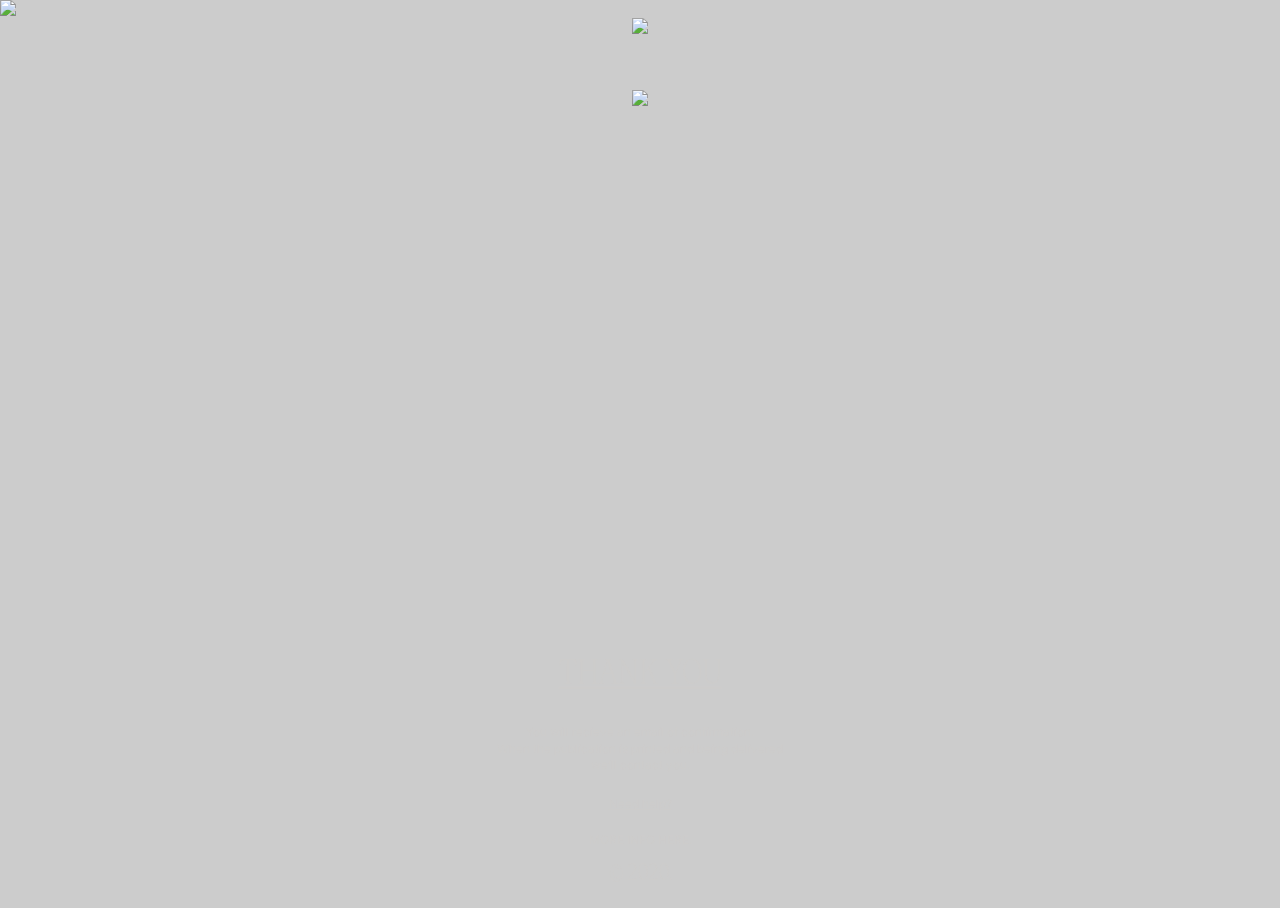
==== checkout.html @ 63e519e0 "Add files via upload" ====
<!DOCTYPE html>
<html lang="en">
<head>
        <meta charset="UTF-8">
        <meta name="author" content="Handcoded and designed by Nádia Alexandre">
        <meta name="theme-color" content="rgb(0, 0, 0)">
        <meta name="description" content="">
        <meta name="keywords" content="publication, photography, henrique jadson paris, london, portugal, film, artist">
        <meta name="google" content="notranslate">
        <meta property="og:image" content="images/preview.jpg">
        <meta property="og:image:type" content="image/jpg">
        <meta property="og:image:width" content="600">
        <meta property="og:image:height" content="320">

<title>ANDQTT.</title>

<link rel="stylesheet" type="text/css" href="style.css">
<link href="https://fonts.googleapis.com/css2?family=Inter&display=swap" rel="stylesheet">
<script src="jquery-3.3.1.js"></script>
<script src="js.js" type="text/javascript"></script>

</head>

<body>

        <div id="background">
                <img class="fundo" src="images/fundo.gif">
        </div>

<div id="main">    

        <div id="top">
            <a href="index.html">
                <img class="home" src="images/home_button.png"></a>
        </div>

        <div id="publication">
                <img src="images/pubb.png" class="pub">
        </div>

        <div id="textt">
                <p class="title"><u>THANK YOU</u></p>
                <p class="stext">You will recieve an email of confirmation.<br> 
                When the publication is printed and being delivered<br>we’ll contact you.</p>

                <p class="stext"><a class="link" href="mailto:henriqueparis0@gmail.com"><u>Need help?</u></a></p>
        </div>

        <div id="footer">
                <p class="stext"><a class="link" id="info">MORE INFO HERE.</a></p>
                <span class="footer">© 2020.</span>
        </div>
</div>

<div id="mainn">

        <div id="top">
             <a href="index.html">
                <img class="home" src="images/home_button.png"></a>
        </div>

        <div id="more_info">
              <p class="title" id="andqtt"><u>AS NECESSIDADES DISCRETAS QUE TODOS TEMOS.</u></p>

              <div id="langone">
                <p class="text" id="en">EN</p>&nbsp;&nbsp;&nbsp;
                <p class="text" id="pt">PT</p>
              </div>

              <div id="biop_en">
                <p class="text">This physical publication consists of theories, poems and photographs of my own - all the material was produced between August 2018 and October 2018. It is a documentation of my interpretations at the time, with the participation of family, friends, acquaintances and 'others '.<br><br>
                This virtual diary that has been taking shape over these 2 years, tries to reflect on the existence from a possible cosmic consciousness around self-awareness in a still very ambivalent tone.<br><br>
                The book guarantees the trip to a metaphorical planet, composed by the soul of the photographs and the verses.</p>
              </div>

              <div id="biop_pt">
                <p class="text">Esta publicação física é constituída por teorias, poemas e fotografias da minha autoria - todo o material foi produzido entre Agosto de 2018 e outubro de 2018. É uma documentação das minhas interpretações na altura, com a participação de família, amigos, conhecidos e ‘outros’.<br><br>
                Este diário virtual que tem vindo a ganhar forma ao longo destes 2 anos, tenta refletir sobre a existência a partir duma possível consciência cósmica em torno da autoconsciência num Tom ainda muito ambivalente.<br><br>
                O livro garante a ida a um planeta metafórico, composto pela alma das fotografias e dos versos.</p>
              </div>

              <p class="title" id="hjp"><u>HENRIQUE JADSON PARIS.</u></p> 

              <div id="langtwo">
                <p class="text" id="enn">EN</p>&nbsp;&nbsp;&nbsp;
                <p class="text" id="ptt">PT</p>
              </div>

              <div id="bio_en">
                <p class="text">Henrique, asserts himself as a black man, proudly black, but never letting that label limit his individuality. His fascination with definitions made him understand the diversity so rich in the meaning of each word, becoming a creator of his own definitions, derived from his own experience. It is visualized in gray, as it transmits neutrality, openness and inclusion.<br><br>
                A multidisciplinary artist, he creates subjectively, so that whoever interprets his art has the freedom to generate his own definitions through it. Authentic and free art, which explores time, history and circumstance through poetry, image, sound, movement and drawing. He manipulates his works in order to explore the concepts he intends to expose, documenting personal situations and states. His artistic identity is marked by timelessness, absence of temporal barriers, looking for an inter-dimensional connection between past and present and a sense of universality.</p>
              </div>

              <div id="bio_pt">
                <p class="text">Henrique, afirma-se como homem negro, orgulhosamente negro, mas nunca deixando que esse rótulo limite a sua individualidade. O seu fascínio por definições fez com que entendesse a diversidade tão rica presente no significado de cada palavra, tornando-se criador das suas próprias definições, provenientes da sua própria experiência. Visualiza-se na cor cinzenta, pois esta transmite-lhe neutralidade, abertura e inclusão.<br><br>
                Artista multidisciplinar, cria de forma subjectiva, para que quem interpreta a sua arte tenha a liberdade de através dela gerar as suas próprias definições. Arte autêntica e livre, que explora tempo, história e circunstância através da poesia, imagem, som, movimento e desenho. Manipula as suas obras de modo a explorar os conceitos que pretende expor, documentando situações e estados pessoais. A sua identidade artística é marcada pela intemporalidade, ausência de barreiras temporais, procurando uma ligação inter-dimensional entre passado e presente e uma sensação de universalidade.</p>
              </div>

              <p class="stext"><a class="link" href="mailto:henriqueparis0@gmail.com"><u>Need help?</u></a></p>

        </div>

        <div id="footer">
                <p class="stext"><a class="link" id="back">BACK TO PRE-ORDER.</a></p>
                <span class="footer">© 2020.</span>
        </div>
</div>

</body>

</html>
---- style.css ----
@font-face {
    font-family: 'Ortica';
    src: url('fonts/Ortica-Light.woff') format('woff');
    font-weight: normal;
    font-style: normal;
}

div#main {
    position: absolute;
    left: 0;
    top: 0;
    width: 100vw;
    height: 100vh;
        display: flex;
        flex-direction: column;
        align-items: center;
        justify-content: center;    
}

div#mainn {
    position: absolute;
    left: 0;
    top: 0;
    width: 100vw;
    height: 100vh;
        display: none;
        flex-direction: column;
        align-items: center;
        justify-content: center;    
}

div#mainnn {
    position: absolute;
    left: 0;
    top: 0;
    width: 100vw;
    height: 100vh;
        display: flex;
        flex-direction: column;
        align-items: center;
        justify-content: center;    
}

body {
    background-color: #cccccc;
    height: 100vh;
    width: 100vw;
    top: 0;
    left: 0;
    margin-left: 0;
    margin-top: 0;
    overflow-x: hidden;
    cursor: default;
    overflow: transparent;
}

div#background {
    position: fixed;
    left: 0;
    top: 0;
    min-width: 100%; 
    min-height: 100%;
    overflow: hidden;
}

img.fundo {
    margin: auto;
    max-width: auto;
    max-height: 100%;
    height: auto;
}

div#top {
    position: absolute;
    left: 0;
    top: 2vh;
    min-width: 100%;
    height: auto;
        display: flex;
        flex-direction: row;
        align-items: center;
        justify-content: center;
    z-index: 2;
}

img.home {
    margin: auto;
    width: auto;
    height: 8vh;
    z-index: 2;
    cursor: pointer;
}

div#publication {
    position: absolute;
    left: 0;
    top: 10vh;
    width: 100%;
    height: auto;
        display: flex;
        flex-direction: row;
        align-items: center;
        justify-content: center;
}

img.pub {
    margin: auto;
    width: auto;
    height: 65vh;
    cursor: pointer;
}

div#text {
    position: absolute;
    left: 0;
    top: 75vh;
    width: 100%;
    height: auto;
        display: flex;
        flex-direction: column;
        align-items: center;
        justify-content: center;
}

div#textt {
    position: absolute;
    left: 0;
    top: 70vh;
    width: 100%;
    height: auto;
        display: flex;
        flex-direction: column;
        align-items: center;
        justify-content: center;
}

p.text {
   color: #cdcccb;
   font-family: 'Inter';
   font-size: 1.8vh;
   text-align: center;
}

p.stext {
   color: #cdcccb;
   font-family: 'Inter';
   font-size: 1.3vh; 
   line-height: 1.8vh;
   text-align: center; 
}

a.link:link {
   color: #cdcccb;
   text-decoration: none;
   cursor: pointer;
}

a.link:visited {
   color: #cdcccb;
   text-decoration: none;
   cursor: pointer;
}

a.link:hover {
   color: #cdcccb;
   text-decoration: underline;
   cursor: pointer;
}

div#footer{
    position: absolute;
    left: 0;
    bottom: 2vh;
    width: 100%;
    height: auto;
        display: flex;
        flex-direction: column;
        align-items: center;
        justify-content: center;    
}

span.footer {
   color: #cdcccb;
   font-family: 'Ortica';
   font-size: 2vh; 
   transform:scale(1,1.3);
   text-align: center;    
}

div#more_info {
    position: absolute;
    left: 0;
    top: 0vh;
    width: 100%;
    height: 100%;
        display: flex;
        flex-direction: column;
        align-items: center;
        justify-content: center;
        margin: auto;
}

p.title {
   color: #cdcccb;
   font-family: 'Ortica';
   font-size: 3vh; 
   line-height: 3.2vh;
   transform:scale(1,1.3);
   text-align: center; 
   cursor: pointer;  
   width: 90%; 
}

div#langone {
    position: relative;
    left: 0;
    top: 0vh;
    width: 100%;
    height: auto;
        display: none;
        flex-direction: row;
        align-items: center;
        justify-content: center;
}

div#biop_en {
    position: relative;
    left: 0;
    top: 0vh;
    width: 50%;
    height: auto;
        display: none;
        flex-direction: column;
        align-items: center;
        justify-content: center;
}

div#biop_pt {
    position: relative;
    left: 0;
    top: 0vh;
    width: 50%;
    height: auto;
        display: none;
        flex-direction: column;
        align-items: center;
        justify-content: center;
}

div#langtwo {
    position: relative;
    left: 0;
    top: 0vh;
    width: 100%;
    height: auto;
        display: none;
        flex-direction: row;
        align-items: center;
        justify-content: center;
}

div#bio_en {
    position: relative;
    left: 0;
    top: 0vh;
    width: 50%;
    height: auto;
        display: none;
        flex-direction: column;
        align-items: center;
        justify-content: center;
}

div#bio_pt {
    position: relative;
    left: 0;
    top: 0vh;
    width: 50%;
    height: auto;
        display: none;
        flex-direction: column;
        align-items: center;
        justify-content: center;
}

p#pt, p#en, p#enn, p#ptt {
    cursor: pointer;
}

@media only screen and (max-width: 1023px)   {

div#bio_en {
    width: 90%;
}

div#bio_pt {
    width: 90%;
} 

div#biop_en {
    width: 90%;
}

div#biop_pt {
    width: 90%;
} 

p.stext {
   color: #cdcccb;
   font-family: 'Inter';
   font-size: 1.8vh; 
   line-height: 2vh;
   text-align: center; 
}


}
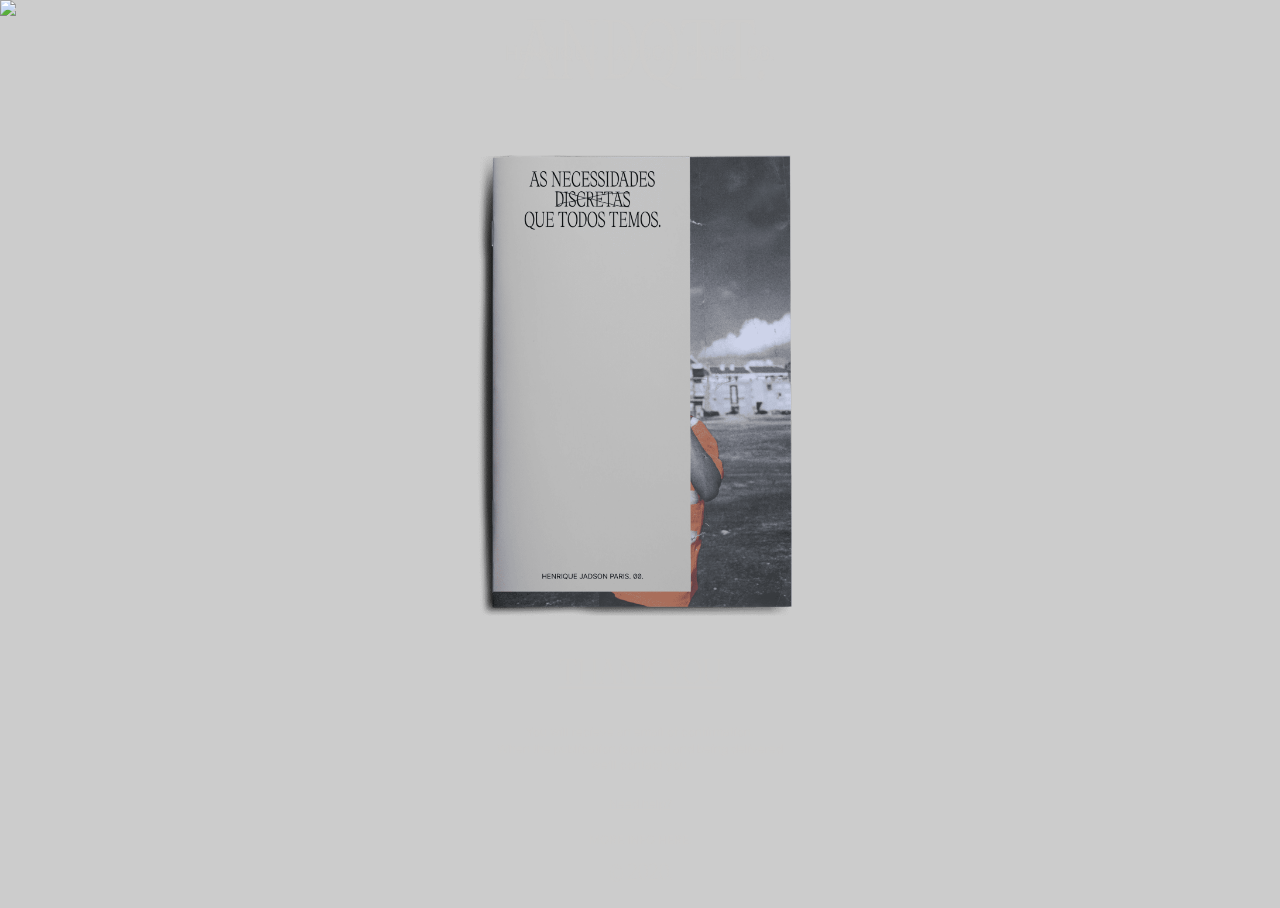
==== commit 01e8d97e: "Update checkout.html" ====
--- a/checkout.html
+++ b/checkout.html
@@ -24,7 +24,7 @@
 <body>
 
         <div id="background">
-                <img class="fundo" src="images/fundo.gif">
+                <img class="fundo" src="https://imgur.com/a/PHmesA6">
         </div>
 
 <div id="main">    
@@ -108,4 +108,4 @@
 
 </body>
 
-</html>+</html>
